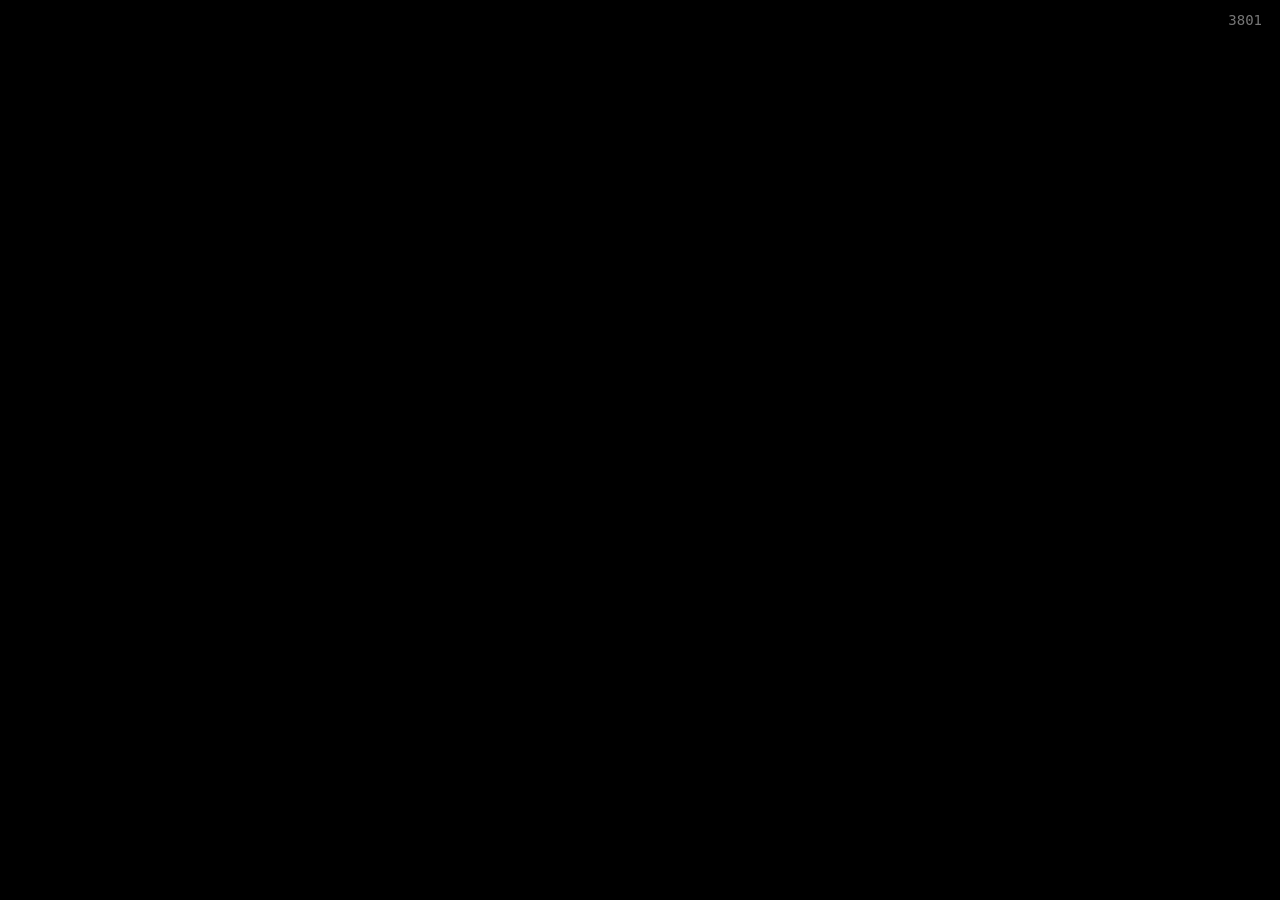
==== index.html @ 00733507 "Update index.html" ====
<!DOCTYPE html>
<html lang="en">
<head>
<meta charset="UTF-8">
<meta name="viewport" content="width=device-width, initial-scale=1.0">
<title>Blackthorne System</title>

<style>
*{
margin:0;
padding:0;
box-sizing:border-box;
}

html,body{
width:100%;
height:100%;
overflow:hidden;
background:black;
font-family:monospace;
color:#39ff14;
}

body::before{
content:"";
position:fixed;
inset:0;
background:url('logo.png') no-repeat center center;
background-size:contain;
z-index:-5;
background-color:black;
}

.screen{
display:none;
position:absolute;
inset:0;
width:100%;
height:100dvh;
overflow-y:auto;
padding:20px;
}

.active{
display:block;
}

.center{
position:absolute;
top:50%;
left:50%;
transform:translate(-50%,-50%);
text-align:center;
width:90%;
line-height:1.7;
font-size:clamp(18px,2vw,30px);
}

.leftText{
white-space:pre-wrap;
line-height:1.7;
font-size:clamp(14px,1.5vw,20px);
padding-top:60px;
padding-bottom:100px;
}

.topRight{
position:absolute;
top:12px;
right:18px;
color:#777;
font-size:14px;
}

.homeBtn{
position:absolute;
top:12px;
right:18px;
z-index:50;
}

.bottomButtons{
position:absolute;
bottom:30px;
left:50%;
transform:translateX(-50%);
display:flex;
flex-wrap:wrap;
gap:14px;
justify-content:center;
width:95%;
}

button{
background:black;
color:#39ff14;
border:1px solid #39ff14;
padding:14px 24px;
font-size:16px;
cursor:pointer;
font-family:monospace;
min-width:180px;
}

button:hover{
background:#39ff14;
color:black;
}

.grid{
display:grid;
grid-template-columns:1fr 1fr;
gap:20px;
max-width:900px;
margin:120px auto;
width:100%;
}

@media(max-width:700px){
.grid{
grid-template-columns:1fr;
}

button{
width:100%;
}
}

.fade{
animation:fadeOut 1.5s forwards;
}

@keyframes fadeOut{
from{opacity:1;}
to{opacity:0;}
}

.glitch{
animation:glitch .15s infinite;
}

@keyframes glitch{
0%{transform:translate(0px,0px);}
25%{transform:translate(2px,-1px);}
50%{transform:translate(-2px,1px);}
75%{transform:translate(1px,2px);}
100%{transform:translate(0px,0px);}
}

.flash{
animation:flash .2s;
}

@keyframes flash{
0%{background:white;}
100%{background:transparent;}
}

#passwordBox{
position:absolute;
top:50%;
left:50%;
transform:translate(-50%,-50%);
text-align:center;
}

input{
background:black;
color:#39ff14;
border:1px solid #39ff14;
padding:12px;
font-size:18px;
margin-bottom:15px;
width:250px;
font-family:monospace;
}

.casePlaceholder{
margin-top:120px;
line-height:2;
font-size:18px;
}

.audioPlayer{
position:fixed;
bottom:10px;
left:50%;
transform:translateX(-50%);
width:90%;
max-width:700px;
}
</style>
</head>
<body>

<audio id="player" class="audioPlayer" controls style="display:none;"></audio>

<div id="home" class="screen active">
<div class="topRight">3801</div>
<div id="intro" class="center"></div>

<div id="mainButtons" class="bottomButtons" style="display:none;">
<button onclick="loadSession()">Session 37</button>
<button onclick="openPage('audioPage')">Audio Logs</button>
<button onclick="openPage('transcriptsPage')">Transcripts</button>
<button onclick="openPage('filesPage')">Case Files</button>
<button onclick="showPassword()">Restricted Access</button>
</div>
</div>

<div id="sessionPage" class="screen">
<button class="homeBtn" onclick="goHome()">Home</button>
<div id="sessionText" class="leftText"></div>
</div>

<div id="audioPage" class="screen">
<button class="homeBtn" onclick="goHome()">Home</button>

<div class="grid">
<div>
<button onclick="playAudio('Log_one.mp3')">Stevenson_Audio_01</button><br><br>
<button onclick="playAudio('Log_two.mp3')">Stevenson_Audio_02</button><br><br>
<button onclick="playAudio('SESSION_01_UPLOADED.m4a')">SESSION_01_UPLOADED</button><br><br>
<button onclick="playAudio('SESSION_12_UPLOADED.m4a')">SESSION_12_UPLOADED</button><br><br>
<button onclick="playAudio('SESSION_19_UPLOADED.m4a')">SESSION_19_UPLOADED</button>
</div>

<div>
<button onclick="playAudio('Log_three.mp3')">Stevenson_Audio_03</button><br><br>
<button onclick="playAudio('Log_four.mp3')">Stevenson_Audio_04</button><br><br>
<button onclick="playAudio('SESSION_37_CRITICAL_UPLOADED.m4a')">SESSION_37_CRITICAL_UPLOADED</button><br><br>
<button onclick="playAudio('SESSION_37_POST_UPLOADED.m4a')">SESSION_37_POST_UPLOADED</button><br><br>
<button onclick="playAudio('SESSION_LOCKED_UPLOADED.m4a')">SESSION_LOCKED_UPLOADED</button>
</div>
</div>
</div>

<div id="transcriptsPage" class="screen">
<button class="homeBtn" onclick="goHome()">Home</button>
<div id="transHeader" class="center" style="top:100px;"></div>

<div class="grid" style="margin-top:220px;">
<button onclick="openTranscript(1)">Stevenson_Log_01</button>
<button onclick="openTranscript(3)">Stevenson_Log_03</button>
<button onclick="openTranscript(2)">Stevenson_Log_02</button>
<button onclick="openTranscript(4)">Stevenson_Log_04</button>
</div>
</div>

<div id="transcriptViewer" class="screen">
<button class="homeBtn" onclick="openPage('transcriptsPage')">Transcripts</button>
<div id="transcriptText" class="leftText"></div>
</div>

<div id="filesPage" class="screen">
<button class="homeBtn" onclick="goHome()">Home</button>
<div class="casePlaceholder">
<h1>CASE FILE ARCHIVE</h1>
<br>
<p>Documents Coming Soon...</p>
<p>Psychological Reports Pending Upload...</p>
<p>Autopsy Records Pending...</p>
<p>Scene Documentation Pending...</p>
</div>
</div>

<div id="passwordPage" class="screen">
<div id="passwordBox">
<input type="password" id="passInput" placeholder="ENTER PASSWORD">
<br>
<button onclick="checkPassword()">Submit</button>
<button onclick="goHome()">Cancel</button>
</div>
</div>

<div id="restrictedPage" class="screen">
<button class="homeBtn" onclick="goHome()">Home</button>
<div id="restrictedText" class="leftText"></div>
</div>

<script>
const player = document.getElementById('player');

function openPage(id){
document.querySelectorAll('.screen').forEach(s=>s.classList.remove('active'));
document.getElementById(id).classList.add('active');
window.scrollTo(0,0);
}

function goHome(){
openPage('home');
}

function playAudio(file){
player.style.display='block';
player.src=file;
player.play();
}

function typeText(el,text,speed=20,callback){
el.innerHTML='';
let i=0;

function typing(){
if(i<text.length){
el.innerHTML += text.charAt(i);
i++;
setTimeout(typing,speed);
}else if(callback){
callback();
}
}

typing();
}

setTimeout(()=>{

typeText(
document.getElementById('intro'),
'BLACKTHORNE STATE HOSPITAL\nForensic Psychiatry Division\nCase File: Daniel Stevenson\nAccessing Session Records...',
20,
()=>{

setTimeout(()=>{
const intro=document.getElementById('intro');
intro.classList.add('fade');

setTimeout(()=>{
intro.classList.remove('fade');

typeText(
intro,
'Session Records Accessed.\nVerification Pending...',
20,
()=>{
document.getElementById('mainButtons').style.display='flex';
}
);

},1500);

},7000);

}
);

},3000);

function loadSession(){
openPage('sessionPage');

typeText(
document.getElementById('sessionText'),
`SESSION 37 Primary Case File

SUBJECT: Daniel Stevenson AGE: 34 STATUS: In Custody

EVALUATING PSYCHOLOGIST: Dr. Victor Elm FACILITY: Blackthorne State Hospital DIVISION: Forensic Psychiatry

CASE SUMMARY:

On March 14th, Detective Harper Smith along with two officers entered the home of Daniel Stevenson in order to charge him with the murders of his wife, Caroline Stevenson, and their two children, Bradley and Sarah Stevenson.

Upon arrival:

No bodies were recovered
Daniel Stevenson found in fetal postion beside bathtub
No signs of forced entry
No indication of external involvement
Subject was found on site.

No attempt to flee.

No visible distress.

INITIAL STATEMENT:

“I don’t remember.”

Statement repeated multiple times during intake.

OBSERVATION NOTES:

Subject remains cooperative during sessions
Displays minimal emotional response when discussing incident
Demonstrates intermittent disorientation
Reports auditory experiences involving victims
Subject insists:

“They’re still here.”

SESSION STATUS:

Session 37 ongoing.

Progress: Inconclusive

Recommendation: Continued evaluation required.`,
5
);
}

const transcripts={
1:`SESSION ID: 01 DATE: September 18 TIME: 3:10 PM

SUBJECT: Daniel Stevenson INTERVIEWER: Dr. Victor Elm

Dr. Elm: Daniel, do you understand why you're here?

Daniel: Yes.

Dr. Elm: Can you explain it in your own words?

Daniel: Something happened. There was an incident.

Dr. Elm: What kind of incident?

Daniel: I don’t… I don’t remember all of it clearly.

Dr. Elm: That’s okay. Start with what you do remember.

Daniel: There was a child.

[Pause — 6 seconds]

Dr. Elm: Go on.

Daniel: She wasn’t supposed to be there.

Dr. Elm: Where?

Daniel: [INAUDIBLE]

Dr. Elm: Daniel?

Daniel: It doesn’t matter.

Dr. Elm: Why not?

Daniel: Because that’s not what this is about.

[Pause — 4 seconds]

Dr. Elm: What is this about?

Daniel: I think something got confused.

Dr. Elm: Confused how?

Daniel: People saw something they didn’t understand.

Dr. Elm: Who saw?

Daniel: My family.

Dr. Elm: Your wife and children?

Daniel: Yes.

Dr. Elm: And what happened after that?

Daniel: I don’t remember clearly.

[NOTE: Subject maintains steady tone. No visible distress.]`,

2:`SESSION ID: 12 DATE: September 26 TIME: 11:42 AM

SUBJECT: Daniel Stevenson INTERVIEWER: Dr. Victor Elm

Dr. Elm: Last time you mentioned your family witnessing something. Do you remember more now?

Daniel: Pieces.

Dr. Elm: Let’s go through it slowly.

Daniel: They came in too early.

Dr. Elm: Into what?

Daniel: The room.

Dr. Elm: Which room?

Daniel: [INAUDIBLE]

Dr. Elm: You can say it.

Daniel: I’d rather not.

Dr. Elm: Why?

Daniel: Because it makes it sound worse than it was.

[Pause — 5 seconds]

Dr. Elm: What did they see?

Daniel: The girl.

Dr. Elm: Doing what?

Daniel: Nothing.

Dr. Elm: Daniel—

Daniel: She wasn’t doing anything.

[Pause — 3 seconds]

Dr. Elm: What was your family’s reaction?

Daniel: They were scared.

Dr. Elm: Of you?

Daniel: I don’t know.

Dr. Elm: You said before they “didn’t understand.” What didn’t they understand?

Daniel: That it wasn’t what it looked like.

Dr. Elm: And what did it look like?

Daniel: [REDACTED]

[Pause — 8 seconds]

Dr. Elm: What happened next?

Daniel: I told them to stop.

Dr. Elm: Stop what?

Daniel: Talking. Crying. Moving.

Dr. Elm: Why?

Daniel: Because it was getting loud.

[NOTE: Subject shows increased agitation when discussing auditory elements.]`,

3:`SESSION ID: 19 DATE: October 3 TIME: 2:18 PM

SUBJECT: Daniel Stevenson INTERVIEWER: Dr. Victor Elm

Dr. Elm: You said things were “getting loud.” Can you explain that?

Daniel: It wasn’t loud like yelling.

Dr. Elm: Then how?

Daniel: It was constant.

Dr. Elm: What was?

Daniel: The sound.

Dr. Elm: What sound?

Daniel: Crying.

[Pause — 4 seconds]

Dr. Elm: From who?

Daniel: All of them.

Dr. Elm: Your children?

Daniel: Yes.

Dr. Elm: And your wife?

Daniel: Yes.

Dr. Elm: What did you do?

Daniel: I tried to calm them down.

Dr. Elm: How?

Daniel: I told them everything was fine.

Dr. Elm: Was it?

Daniel: Yes.

[Pause — 6 seconds]

Dr. Elm: Daniel.

Daniel: It was supposed to be.

Dr. Elm: What happened after you tried to calm them?

Daniel: [INAUDIBLE]

Dr. Elm: Can you repeat that?

Daniel: I don’t want to.

Dr. Elm: Why not?

Daniel: Because you’ll hear it wrong.

Dr. Elm: Try anyway.

Daniel: [REDACTED]

[Pause — 10 seconds]

Dr. Elm: Did anyone try to leave?

Daniel: No.

Dr. Elm: Are you sure?

Daniel: Yes.

[NOTE: Audio irregularities reported during this segment. Not present during live session.]`,

4:`SESSION ID: 37 DATE: October 14 TIME: 8:42 PM

SUBJECT: Daniel Stevenson INTERVIEWER: Dr. Victor Elm

Dr. Elm: Daniel, we’re going to revisit the events one more time.

[Pause — 3 seconds]

Dr. Elm: Do you understand?

Daniel: Yes.

Dr. Elm: What happened that night?

[Pause — 9 seconds]

Daniel: They saw.

Dr. Elm: Who?

Daniel: All of them.

Dr. Elm: And then?

Daniel: They wouldn’t stop.

Dr. Elm: Stop what?

Daniel: Looking at me.

[Pause — 5 seconds]

Dr. Elm: What did you do?

Daniel: I fixed it.

Dr. Elm: How?

[Pause — 12 seconds]

Daniel: I made it quiet.

[Silence — 14 seconds]

Dr. Elm: Daniel… what does that mean?

Daniel: It means it stopped.

Dr. Elm: What stopped?

Daniel: Everything.

[Pause — 6 seconds]

Dr. Elm: Do you regret what happened?

Daniel: I don’t know.

Dr. Elm: Do you remember it clearly now?

Daniel: Yes.

Dr. Elm: And?

[Pause — 11 seconds]

Daniel: It doesn’t sound the same when I say it out loud.

Dr. Elm: What doesn’t?

Daniel: The truth.

[NOTE: Subject no longer disputes involvement. Emotional response minimal.]`
};

setTimeout(()=>{
typeText(
document.getElementById('transHeader'),
'TRANSCRIPT ARCHIVE\nCase File: Daniel Reeves\nStatus: Active Evaluation',
20
);
},1000);

function openTranscript(id){
openPage('transcriptViewer');
typeText(document.getElementById('transcriptText'),transcripts[id],5);
}

function showPassword(){
openPage('passwordPage');
}

function checkPassword(){
const pass=document.getElementById('passInput').value;

if(pass==='3801'){
runRestricted();
}else{
alert('ACCESS DENIED');
}
}

function runRestricted(){
openPage('restrictedPage');

const el=document.getElementById('restrictedText');

const boot=`Initializing secure environment...
Loading kernel modules...
Mounting /dev/sda1 → /secure
Checking permissions...
Permission override detected
Authenticating user...
ACCESS LEVEL: UNKNOWN
Attempting escalation...
Escalation successful
Bypassing audit logs...
Injecting session key...
Key accepted
Accessing internal directories...
cd /var/restricted/
ls -la
-rw-r--r-- session_log_12.dat
-rw-r--r-- session_log_19.dat
-rw-r--r-- session_log_37.dat
-rw-r--r-- session_log_38.dat
Opening file: session_log_37.dat
ERROR: file integrity compromised
Retrying...
Opening file: session_log_37.dat
WARNING: unauthorized trace detected
Continuing anyway...
Extracting data stream...
Decryption failed
Applying fallback method...
Partial reconstruction complete
>>> anomaly detected <<<
>>> anomaly detected <<<
>>> anomaly detected <<<
buffer overflow...
memory corruption detected
attempting recovery...
attempting recovery...
FAILED
Preparing display buffer...`;

const restricted=`CLEARANCE LEVEL: RESTRICTED

FILE: INTERNAL REVIEW SUBJECT: Daniel Stevenson AUTHORIZED PERSONNEL ONLY

INTERNAL NOTE:

The following material was not included in the official case file.

Reason: Inconsistencies in recorded sessions.

ANOMALY REPORT:

Multiple recordings contain audio not present during live sessions.

Review confirms:

Secondary voices detected
No additional individuals present in room
Audio artifacts consistent across multiple logs
Conclusion:

Source unknown.

SUPPLEMENTAL INTERVIEW EXCERPT:

Dr. Victor Elm: Why didn’t you stop?

Daniel Stevenson: They wouldn’t stop.

Dr. Victor Elm: What do you mean?

Daniel Stevenson: The crying.

Dr. Victor Elm: And what did you do?

[Pause — 12 seconds]

Daniel Stevenson: I made it quiet.

CASE NOTE:

No signs of forced entry.

No defensive wounds.

No evidence of struggle.

FINAL OBSERVATION:

Subject no longer denies involvement.

Subject no longer asks what happened.

Subject only asks:

“Can you still hear them?”



[Audio_File_Detected]
[Session_38_Audio]`;

el.innerHTML='';

let lines=boot.split('\n');
let i=0;

function nextLine(){
if(i<lines.length){
el.innerHTML += lines[i] + '\n';
i++;
setTimeout(nextLine,40);
}else{
setTimeout(()=>{
el.innerHTML='Access Granted';

setTimeout(()=>{

typeText(el,restricted,5,()=>{

setTimeout(()=>{
for(let x=0;x<4;x++){
setTimeout(()=>{
document.body.classList.add('flash');
setTimeout(()=>{
document.body.classList.remove('flash');
},100);
},x*300);
}

setTimeout(()=>{
el.innerHTML=`[Audio_File_Detected]\n\n[Session_38_Audio]\n\n<button onclick="playAudio('Restricted.mp3')">Play Audio</button>`;
},1800);

},30000);

});

},3000);

},5000);
}
}

nextLine();
}
</script>
</body>
</html>
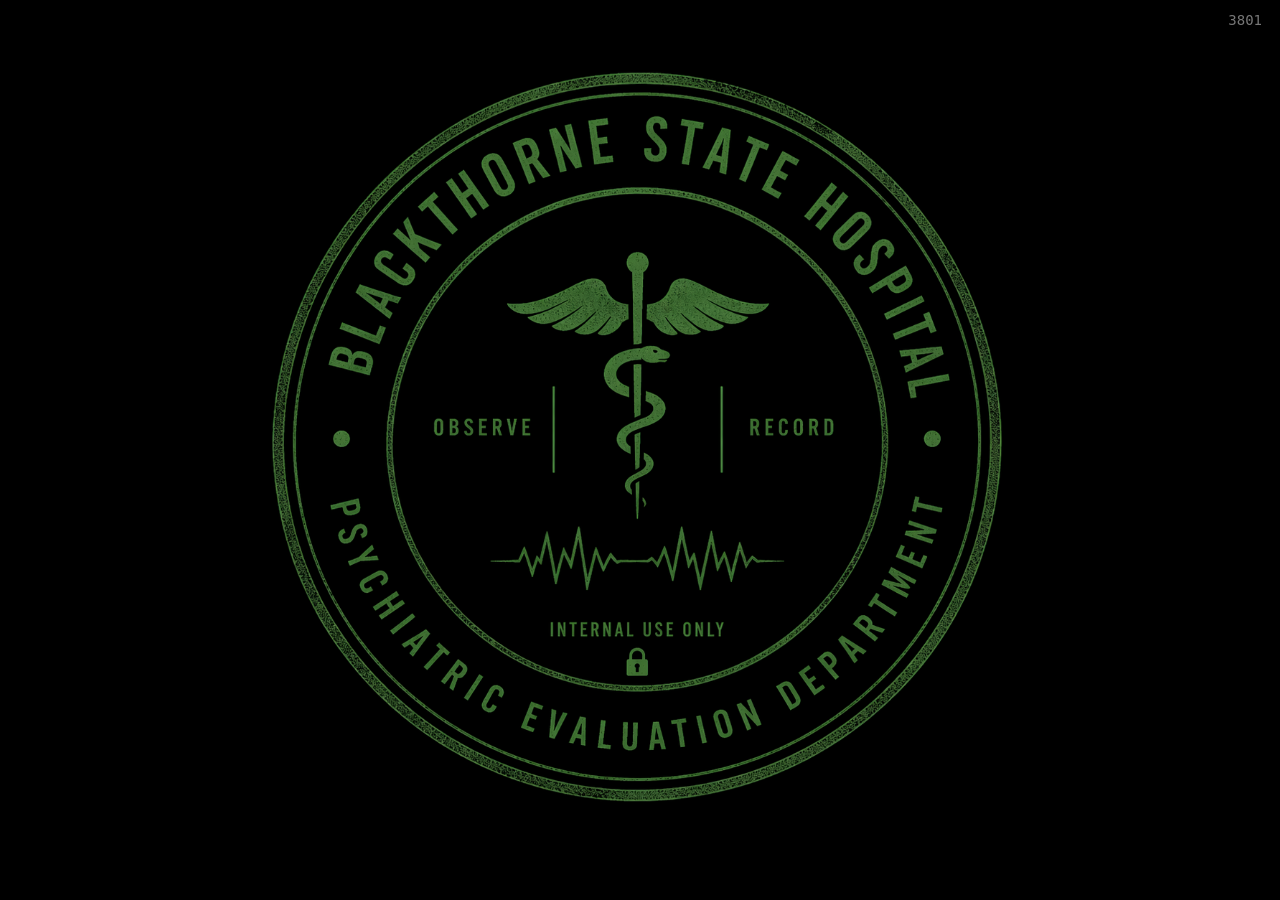
==== commit e36b7fe3: "Update index.html" ====
--- a/index.html
+++ b/index.html
@@ -21,14 +21,13 @@
 color:#39ff14;
 }
 
-body::before{
-content:"";
-position:fixed;
-inset:0;
-background:url('logo.png') no-repeat center center;
-background-size:contain;
-z-index:-5;
-background-color:black;
+body{
+  background-image:url('background1.png');
+  background-repeat:no-repeat;
+  background-position:center center;
+  background-size:contain;
+  background-color:black;
+  background-attachment:fixed;
 }
 
 .screen{
@@ -54,6 +53,7 @@
 width:90%;
 line-height:1.7;
 font-size:clamp(18px,2vw,30px);
+white-space:pre-line;
 }
 
 .leftText{
@@ -152,8 +152,8 @@
 }
 
 @keyframes flash{
-0%{background:white;}
-100%{background:transparent;}
+0%{opacity:1;}
+100%{opacity:1;}
 }
 
 #passwordBox{
@@ -193,7 +193,7 @@
 </head>
 <body>
 
-<audio id="player" class="audioPlayer" controls style="display:none;"></audio>
+<audio id="player" style="display:none;"></audio>
 
 <div id="home" class="screen active">
 <div class="topRight">3801</div>
@@ -292,9 +292,10 @@
 }
 
 function playAudio(file){
-player.style.display='block';
+player.pause();
 player.src=file;
-player.play();
+player.load();
+player.play().catch(()=>{});
 }
 
 function typeText(el,text,speed=20,callback){
@@ -318,7 +319,7 @@
 
 typeText(
 document.getElementById('intro'),
-'BLACKTHORNE STATE HOSPITAL\nForensic Psychiatry Division\nCase File: Daniel Stevenson\nAccessing Session Records...',
+'BLACKTHORNE STATE HOSPITAL\n\nForensic Psychiatry Division\nCase File: Daniel Stevenson\n\nAccessing Session Records...',
 20,
 ()=>{
 
@@ -847,17 +848,14 @@
 typeText(el,restricted,5,()=>{
 
 setTimeout(()=>{
-for(let x=0;x<4;x++){
+
+
 setTimeout(()=>{
-document.body.classList.add('flash');
-setTimeout(()=>{
-document.body.classList.remove('flash');
-},100);
-},x*300);
-}
-
-setTimeout(()=>{
-el.innerHTML=`[Audio_File_Detected]\n\n[Session_38_Audio]\n\n<button onclick="playAudio('Restricted.mp3')">Play Audio</button>`;
+el.innerHTML=`[Audio_File_Detected]
+
+[Session_38_Audio]
+
+<button onclick="playAudio('Restricted.mp3')">Play Audio</button>`;
 },1800);
 
 },30000);
